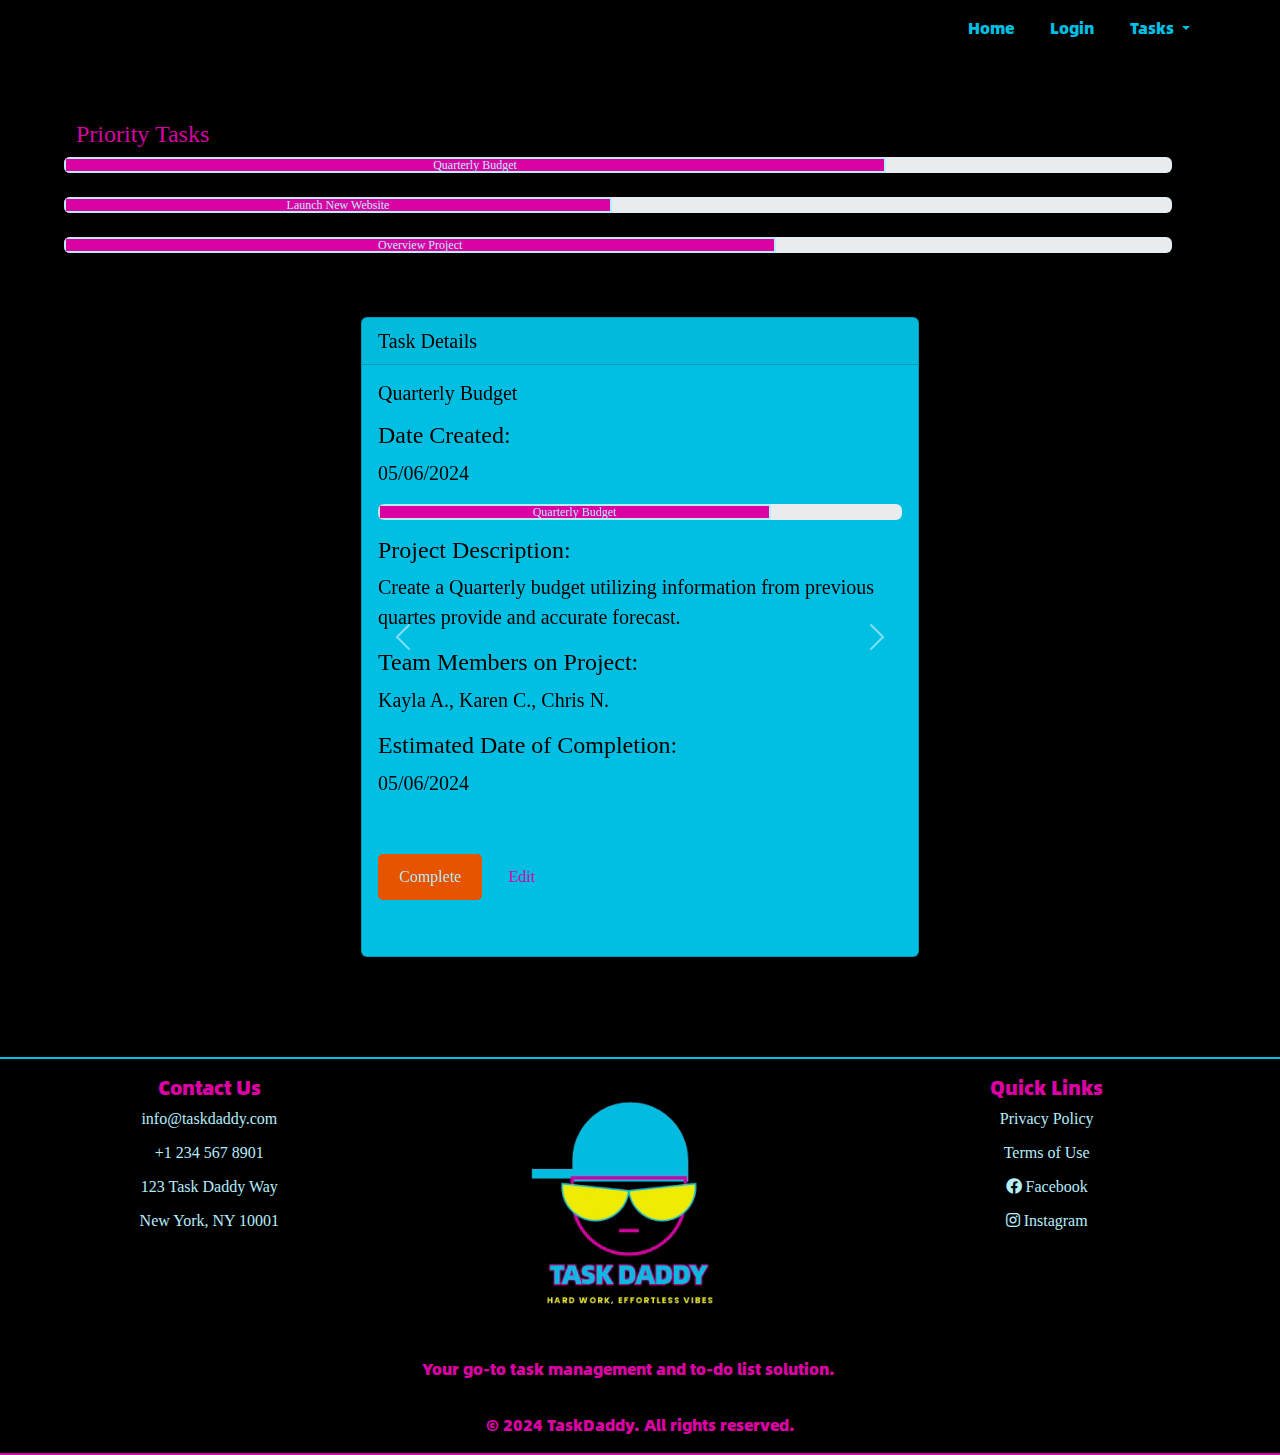
==== task_details.html @ 677db21f "first commit" ====
<!DOCTYPE html>
<html lang="en">
<head>
<meta charset="UTF-8">
<meta name="viewport" content="width=device-width, initial-scale=1.0">
<meta http-equiv="X-UA-Compatible" content="ie=edge">
<meta name="task-details" content="Task Details"/>
<link rel="shortcut icon" href="./static/images/large_taskdaddy.png" type="image/x-icon">
<link rel="stylesheet" href="https://cdnjs.cloudflare.com/ajax/libs/twitter-bootstrap/5.1.0/css/bootstrap.min.css">
<link rel="stylesheet" href="https://cdnjs.cloudflare.com/ajax/libs/font-awesome/5.15.4/css/all.min.css">
<link rel="stylesheet" href="./static/task-details-styles.css">
<script src="https://coolors.co/palette-widget/widget.js"></script>
<script data-id="08240210496800466">new CoolorsPaletteWidget("08240210496800466", ["000000","f10101","0135ce","00bfe3","23007d","f0ec02","4f0142","e65400","db02a3","b6edfa","ffffff"]); </script>
<title>Task Details</title>


</head>
<body>

    <header>
        <nav class="navbar navbar-expand-lg navbar-dark">
            <div class="container">
                <a class="navbar-brand" href="#">
                </a>
                <button
                    class="navbar-toggler"
                    type="button"
                    data-bs-toggle="collapse"
                    data-bs-target="#navbarSupportedContent"
                    aria-controls="navbarSupportedContent"
                    aria-expanded="false"
                    aria-label="Toggle navigation"
                >
                    <span class="navbar-toggler-icon"></span>
                </button>
                <div class="collapse navbar-collapse" id="navbarSupportedContent">
                    <ul class="navbar-nav ms-auto">
                        <li class="nav-item"><a class="nav-link" id="nav1" href="index.html">Home</a></li>
                        <li class="nav-item"><a class="nav-link" href="#" id="login" data-bs-toggle="modal" data-bs-target="#loginModal">Login</a></li>
                        <li class="nav-item dropdown">
                            <a class="nav-link dropdown-toggle" href="#" id="navbarDropdown" role="button">
                                Tasks
                            </a>
                            <ul class="dropdown-options" aria-labelledby="navbarDropdown">
                                <li><a class="dropdown-item" href="task_dashboard.html">Dashboard</a></li>
                                <li><a class="dropdown-item" href="task_create.html">Create</a></li>
                                <li><a class="dropdown-item" href="task_details.html">Details</a></li>
                            </ul>
                        </li>
                    </ul>
                </div>
            </div>
        </nav>
    </header>


        <!-- Login Modal -->
        <div class="modal fade" id="loginModal" tabindex="-1" aria-labelledby="loginModalLabel" aria-hidden="true">
            <div class="modal-dialog">
                <div class="modal-content">
                    <div class="modal-header">
                        <h5 class="modal-title" id="loginModalLabel">Login</h5>
                        <button type="button" class="btn-close" data-bs-dismiss="modal" aria-label="Close"></button>
                    </div>
                    <div class="modal-body">
                        <form>
                            <div class="mb-3">
                                <label for="email" class="form-label">Email address</label>
                                <input type="email" class="form-control" id="email" pattern="[\w]+@[\w]+[.][a-z]{2,3}" placeholder="name@example.com">
                            </div>
                            <div class="mb-3">
                                <label for="password" class="form-label">Password</label>
                                <input type="password" class="form-control" id="password" placeholder="Password">
                            </div>
                            <div class="mb-3 form-check">
                                <input type="checkbox" class="form-check-input" id="rememberMe">
                                <label class="form-check-label" for="rememberMe">Remember me</label>
                            </div>
                            <button type="submit" class="btn btn-primary">Login</button>
                            <div class="mt-3">
                                <p>Not a member? <a href="registration.html">Sign up here</a></p>
                            </div>
                        </form>
                    </div>
                </div>
            </div>
        </div>
        <!-- Priority Task Progress -->
        <section class="container-fluid "></section>
        <div class="container row col-12 rounded p-3 m-5" id="priority">
            <h4 class="ptasks">Priority Tasks</h4>
            <div class="progress ps-0" role="progressbar" aria-label="Quarterly Budget" aria-valuenow="88" aria-valuemin="0" aria-valuemax="100">
                <div class="progress-bar first" style="width: 75%">Quarterly Budget</div>
            </div>
            <div class="progress ps-0 my-4" role="progressbar" aria-label="Launch New Website" aria-valuenow="50" aria-valuemin="0" aria-valuemax="100">
                <div class="progress-bar second" style="width: 50%">Launch New Website</div>
            </div>
            <div class="progress ps-0" role="progressbar" aria-label="Project 1" aria-valuenow="65" aria-valuemin="0" aria-valuemax="100">
                <div class="progress-bar third" style="width: 65%">Overview Project</div>
            </div>
        </div>
        </section>
        
        <!-- Carousel of tasks, each card should be editable -->
        <section class="container d-flex justify-content-center mb-5">
        <div id="carouselExample" class="carousel slide col-6">
            <div class="carousel-inner">
                <div class="carousel-item active">
                <div class="card border-rounded cback">
                    <div class="card-header">
                        Task Details
                    </div>
                    <div class="card-body">
                        <h5 class="card-title">Quarterly Budget</h5>
                        <p class="card-text">
                        <p><h4>Date Created:</h4> 05/06/2024</p>
                        <p><div class="progress ps-0" role="progressbar" aria-label="Quarterly Budget" aria-valuenow="88" aria-valuemin="0" aria-valuemax="100">
                            <div class="progress-bar first" style="width: 75%">Quarterly Budget</div>
                            </div></p>
                        <p><h4>Project Description:</h4>Create a Quarterly budget utilizing information from previous quartes provide and accurate forecast.</p>
                        <p><h4>Team Members on Project:</h4>Kayla A., Karen C., Chris N.</p>
                        <p><h4>Estimated Date of Completion:</h4> 05/06/2024</p>
                        </p>
                        <div class="col-md-8">
                        <a href="./task_dashboard.html"><button type="button submit" class="btn btnc">Complete</button></a>
                        <a href="#"><button type="button" class="btn btne">Edit</button></a>
                        </div>
                    </div>
                    </div>
                </div>
                <div class="carousel-item">
                <div class="card border-rounded cback">
                    <div class="card-header">
                        Task Details
                    </div>
                    <div class="card-body">
                        <h5 class="card-title">Quarterly Budget</h5>
                        <p class="card-text">
                            <p><h4>Date Created:</h4> 05/06/2024</p>
                            <p><div class="progress ps-0" role="progressbar" aria-label="Quarterly Budget" aria-valuenow="88" aria-valuemin="0" aria-valuemax="100">
                                <div class="progress-bar first" style="width: 75%">Quarterly Budget</div>
                            </div></p>
                            <p><h4>Project Description:</h4>Create a Quarterly budget utilizing information from previous quartes provide and accurate forecast.</p>
                        <p><h4>Team Members on Project:</h4>Kayla A., Karen C., Chris N.</p>
                        <p><h4>Estimated Date of Completion:</h4> 05/06/2024</p>
                        </p>
                        <div class="col-md-8">
                        <a href="./task_dashboard.html"><button type="button submit" class="btn btnc">Complete</button></a>
                        <a href="#"><button type="button" class="btn btne">Edit</button></a>
                        </div>
                    </div>
                    </div>
                </div>
                <div class="carousel-item">
                <div class="card border-rounded cback">
                    <div class="card-header">
                        Task Details
                    </div>
                    <div class="card-body">
                        <h5 class="card-title">Quarterly Budget</h5>
                        <p class="card-text">
                            <p><h4>Date Created:</h4> 05/06/2024</p>
                            <p><div class="progress ps-0" role="progressbar" aria-label="Quarterly Budget" aria-valuenow="88" aria-valuemin="0" aria-valuemax="100">
                                <div class="progress-bar first" style="width: 75%">Quarterly Budget</div>
                            </div></p>
                            <p><h4>Project Description:</h4>Create a Quarterly budget utilizing information from previous quartes provide and accurate forecast.</p>
                        <p><h4>Team Members on Project:</h4>Kayla A., Karen C., Chris N.</p>
                        <p><h4>Estimated Date of Completion:</h4> 05/06/2024</p>
                        </p>
                        <div class="col-md-8">
                        <a href="./task_dashboard.html"><button type="button submit" class="btn btnc">Complete</button></a>
                        <a href="#"><button type="button" class="btn btne">Edit</button></a>
                        </div>
                    </div>
                    </div>
                </div>
                <div class="carousel-item">
                <div class="card border-rounded cback">
                    <div class="card-header">
                        Task Details
                    </div>
                    <div class="card-body">
                        <h5 class="card-title">Quarterly Budget</h5>
                        <p class="card-text">
                            <p><h4>Date Created:</h4> 05/06/2024</p>
                            <p><div class="progress ps-0" role="progressbar" aria-label="Quarterly Budget" aria-valuenow="88" aria-valuemin="0" aria-valuemax="100">
                                <div class="progress-bar first" style="width: 75%">Quarterly Budget</div>
                            </div></p>
                            <p><h4>Project Description:</h4>Create a Quarterly budget utilizing information from previous quartes provide and accurate forecast.</p>
                            <p><h4>Team Members on Project:</h4>Kayla A., Karen C., Chris N.</p>
                            <p><h4>Estimated Date of Completion:</h4> 05/06/2024</p>
                            </p>
                            <div class="col-md-8">
                            <a href="./task_dashboard.html"><button type="button submit" class="btn btnc">Complete</button></a>
                            <a href="#"><button type="button" class="btn btne">Edit</button></a>
                            </div>
                        </div>
                        </div>
                    </div>
                    <div class="carousel-item">
                        <div class="card border-rounded cback">
                            <div class="card-header">
                            Task Details
                            </div>
                            <div class="card-body">
                                <h5 class="card-title">Quarterly Budget</h5>
                                <p class="card-text">
                                <p><h4>Date Created:</h4> 05/06/2024</p>
                                <p><div class="progress ps-0" role="progressbar" aria-label="Quarterly Budget" aria-valuenow="88" aria-valuemin="0" aria-valuemax="100">
                                    <div class="progress-bar first" style="width: 75%">Quarterly Budget</div>
                                    </div></p>
                                    <p><h4>Project Description:</h4>Create a Quarterly budget utilizing information from previous quartes provide and accurate forecast.</p>
                                    <p><h4>Team Members on Project:</h4>Kayla A., Karen C., Chris N.</p>
                                    <p><h4>Estimated Date of Completion:</h4> 05/06/2024</p>
                                </p>
                                <div class="col-md-8">
                                    <a href="./task_dashboard.html"><button type="button submit" class="btn btnc">Complete</button></a>
                                    <a href="#"><button type="button" class="btn btne">Edit</button></a>
                                </div>
                                </div>
                            </div>
                        </div>
                    <div class="carousel-item">
                        <div class="card border-rounded cback">
                            <div class="card-header">
                            Task Details
                            </div>
                            <div class="card-body">
                                <h5 class="card-title">Quarterly Budget</h5>
                                <p class="card-text">
                                <p><h4>Date Created:</h4> 05/06/2024</p>
                                <p><div class="progress ps-0" role="progressbar" aria-label="Quarterly Budget" aria-valuenow="88" aria-valuemin="0" aria-valuemax="100">
                                    <div class="progress-bar first" style="width: 75%">Quarterly Budget</div>
                                    </div></p>
                                    <p><h4>Project Description:</h4>Create a Quarterly budget utilizing information from previous quartes provide and accurate forecast.</p>
                                    <p><h4>Team Members on Project:</h4>Kayla A., Karen C., Chris N.</p>
                                    <p><h4>Estimated Date of Completion:</h4> 05/06/2024</p>
                                </p>
                                <div class="col-md-8">
                                    <a href="./task_dashboard.html"><button type="button submit" class="btn btnc">Complete</button></a>
                                    <a href="#"><button type="button" class="btn btne">Edit</button></a>
                                </div>
                                </div>
                            </div>
                        </div>
                    <div class="carousel-item">
                        <div class="card border-rounded cback">
                            <div class="card-header">
                            Task Details
                            </div>
                            <div class="card-body">
                                <h5 class="card-title">Quarterly Budget</h5>
                                <p class="card-text">
                                <p><h4>Date Created:</h4> 05/06/2024</p>
                                <p><div class="progress ps-0" role="progressbar" aria-label="Quarterly Budget" aria-valuenow="88" aria-valuemin="0" aria-valuemax="100">
                                    <div class="progress-bar first" style="width: 75%">Quarterly Budget</div>
                                    </div></p>
                                    <p><h4>Project Description:</h4>Create a Quarterly budget utilizing information from previous quartes provide and accurate forecast.</p>
                                    <p><h4>Team Members on Project:</h4>Kayla A., Karen C., Chris N.</p>
                                    <p><h4>Estimated Date of Completion:</h4> 05/06/2024</p>
                                </p>
                                <div class="col-md-8">
                                    <a href="./task_dashboard.html"><button type="button submit" class="btn btnc">Complete</button></a>
                                    <a href="#"><button type="button" class="btn btne">Edit</button></a>
                                </div>
                                </div>
                            </div>
                        </div>
                    <button class="carousel-control-prev" type="button" data-bs-target="#carouselExample" data-bs-slide="prev">
                    <span class="carousel-control-prev-icon" aria-hidden="true"></span>
                    <span class="visually-hidden">Previous</span>
                    </button>
                    <button class="carousel-control-next" type="button" data-bs-target="#carouselExample" data-bs-slide="next">
                    <span class="carousel-control-next-icon" aria-hidden="true"></span>
                    <span class="visually-hidden">Next</span>
                    </button>
                </div>
                </section>

        <!-- Footer -->
        <footer class="footer">
            <div class="container-fluid footer">
                <div class="row justify-content-between">
                    <div class="col-md-4 mt-3">
                        <h5 class=>Contact Us</h5>
                        <ul class="list-unstyled">
                            <li><a href="mailto:info@taskdaddy.com" class="accent-text">info@taskdaddy.com</a></li>
                            <li><a href="tel:+1234567890" class="accent-text">+1 234 567 8901</a></li>
                            <li><a href="#" class="accent-text">123 Task Daddy Way</a></li>
                            <li><a href="#" class="accent-text">New York, NY 10001</a></li>
                        </ul>
                    </div>
                    <div class="col-md-4 my-3">
                        <img src="./static/images/task_daddy_logo-transparent.gif" alt="Footer Image" class="img-fluid">
                    </div>
                    <div class="col-md-4 mt-3 justify-content-end">
                        <h5 class=>Quick Links</h5>
                        <ul class="list-unstyled">
                            <li><a href="privacy_policy.html" class="accent-text">Privacy Policy</a></li>
                            <li><a href="terms_of_use.html" class="accent-text">Terms of Use</a></li>
                            <li><a href="#"><i class="fab fa-facebook"></i> Facebook</a></li>
                            <li><a href="#"><i class="fab fa-instagram"></i> Instagram</a></li>
                        </ul>
                    </div>
                </div>
                <div class="row mt-3">
                    <div class="col-12 text-center">
                        <p class="accent">Your go-to task management and to-do list solution.</p>
                    </div>
                </div>
            </div>
            <div class="text-center p-3" id="copy-banner">
                &copy; 2024 TaskDaddy. All rights reserved.
            </div>
    </footer>
    <script src="https://cdnjs.cloudflare.com/ajax/libs/popper.js/2.9.2/umd/popper.min.js"></script>
    <script src="https://cdnjs.cloudflare.com/ajax/libs/twitter-bootstrap/5.1.0/js/bootstrap.min.js"></script>
</body>
</html>
---- static/task-details-styles.css ----
/* styling how the dropdown options look */
.dropdown-options {
    display: none;
    position: absolute;
    /* background-color:#536579; */
    min-width: 160px;
    z-index: 1;
    text-align: left;
    padding: 10px;
    box-shadow: 0 8px 16px #00bfe3;
}

/* setting the shape of the drop down options */
.dropdown:hover .dropdown-options {
    display: block;
    list-style-type:none;
}

.dropdown-options .dropdown-item {
    color:#f0ec02;
    padding: 8px 16px;
    text-decoration: none;
    display: block;
}

.dropdown-options .dropdown-item:hover {
    background-color: #db02a3;
}

/* Navbar custom styling */
.navbar-nav .nav-item {
    margin-left: 20px;
}

.navbar-toggler {
    background-color:#00bfe3;
}

#nav1, #navbarDropdown {
    color:#00bfe3;
}

/* Modal styling */
.modal-content {
    background-color: #000000; /* Black background */
    color: #00bfe3;
    box-shadow: 0 8px 16px #00bfe3;
    border: none;
}

.btn-close{
    color: #b6edfa;
    background-color: #b6edfa;
}

.modal-header {
    border-bottom: none;
}

.modal-title {
    color: #db02a3; /* Title color */
    text-align: center;
    width: 100%;
}

.modal-body {
    padding: 2rem;
}

.form-label {
    color: #00bfe3;
}

.form-control {
    background-color: #222222; /* Darker input background */
    color: #b6edfa; /* Input text color */
    border: 1px solid #444444; /* Input border color */
}

.form-check-label {
    color: #b6edfa; 
}

#rememberMe{
    background-color: #000000;
    border: 1px solid #e65400;
}

.btn-primary {

    border: none;
    width: 100%; /* Full-width button */
    margin-top: 1rem;
}

.modal-footer {
    border-top: none;
    justify-content: center;
}

.modal-body p a {
    color: #e65400; /* Hyperlink text color */
    text-decoration: none;
}

.modal-body p a:hover {
    color: #f0ec02; /* Hyperlink hover color */
}

.modal-dialog {
    max-width: 400px; /* Adjust width if necessary */
    margin: 1.75rem auto;
}
/* END OF MODAL STYLING */

body {
    background-color:#000000;
    font-family: 'AlibabaSans', 'sans-serif';
}

@font-face {
    font-family: 'AlibabaSans';
    src: url('./alibaba-sans/') format('woff2'),
        url('./alibaba-sans/AlibabaSans-Black.ttf') format('woff');
    font-weight: normal;
    font-style: normal;
}

footer {
    background-color: #000000;
    color:#db02a3; 
    border-top: 2px solid #00bfe3;
    border-bottom: 2px solid #db02a3;
    padding: 0px 0;
    margin-top: 100px;
}

.footer img {
    max-width: 60%;
    height: auto;
}

.footer .container {
    display: flex;
    flex-direction: column;
    align-items: center;
}

.footer .row {
    width: 100%;
}

.footer .row .col-md-4 {
    text-align: center;
}

.footer ul {
    padding: 0;
    list-style: none;
}

.footer ul li {
    margin-block-end: 10px;
    font-family: AlibabaSans-Light;
}

.footer ul li a:hover {
    color:#f0ec02!important;
}

.footer a {
    text-decoration: none; 
    color:#b6edfa; 
}

#login {
    color: #00bfe3;
}

.btn {
    background-color: #e65400;
    color:#b6edfa;
    margin: 40px auto; 
    padding: 10px 20px; 
    text-decoration: none;
    border-radius: 5px;
}

.btn:hover {
    background-color: #b6edfa;
    color: #e65400;
}

.card {
    background-color: #000000;
    color: #b6edfa;
    font-family: AlibabaSans-Light;
    font-size: 20px;
}

/* ----- What colors work for text on black background from WebAIM -------
-- black: #000000 (background)
-- red: #f10101 (works on black background)
-- bright blue: #0135ce (doesn't work on black background)
-- baby blue: #00bfe3 (works GREAT on black background)
-- purple: #23007d (doesn't work on black background)
-- yellow: #f0ec02 (works GREAT on black background)
-- magenta: #4f0142 (doesn't work on black background)
-- orange: #e65400 (works on black background)
-- pink: #db02a3 (works on black background)
-- light blue: #b6edfa (works GREAT on black background)
-- white: ffffff (works GREAT on black background)
 */

.tbar {
    background-color: #23007d;
}

.ptasks {
    color: #db02a3 ;
    font-family: AlibabaSans-Light;
}

.first {
    background-color:#db02a3;
    border: 2px solid;
    color:#b6edfa;
    font-family: AlibabaSans-Light;
}
.second {
    background-color:#db02a3;
    border: 2px solid;
    color:#b6edfa;
    font-family: AlibabaSans-Light;
}

.third {
    background-color:#db02a3;
    border: 2px solid;
    color:#b6edfa;
    font-family: AlibabaSans-Light;
}

.taskmenu {
    background-color: #00bfe3;
    color:#000000 ; 
    
}

.cback{
    background-color: #00bfe3;
    color: #000000;
    font-family: AlibabaSans-Light;
}

.btnc{
    
    background-color: #e65400 ;
    color: #b6edfa;
}
.btnc:hover {
    background-color: #b6edfa;
    color: #e65400;
}

.btne {
    background-color: #00bfe3 ;
    color: #db02a3;
}

.btne:hover {
    background-color: #db02a3;
    color: #00bfe3;    
}
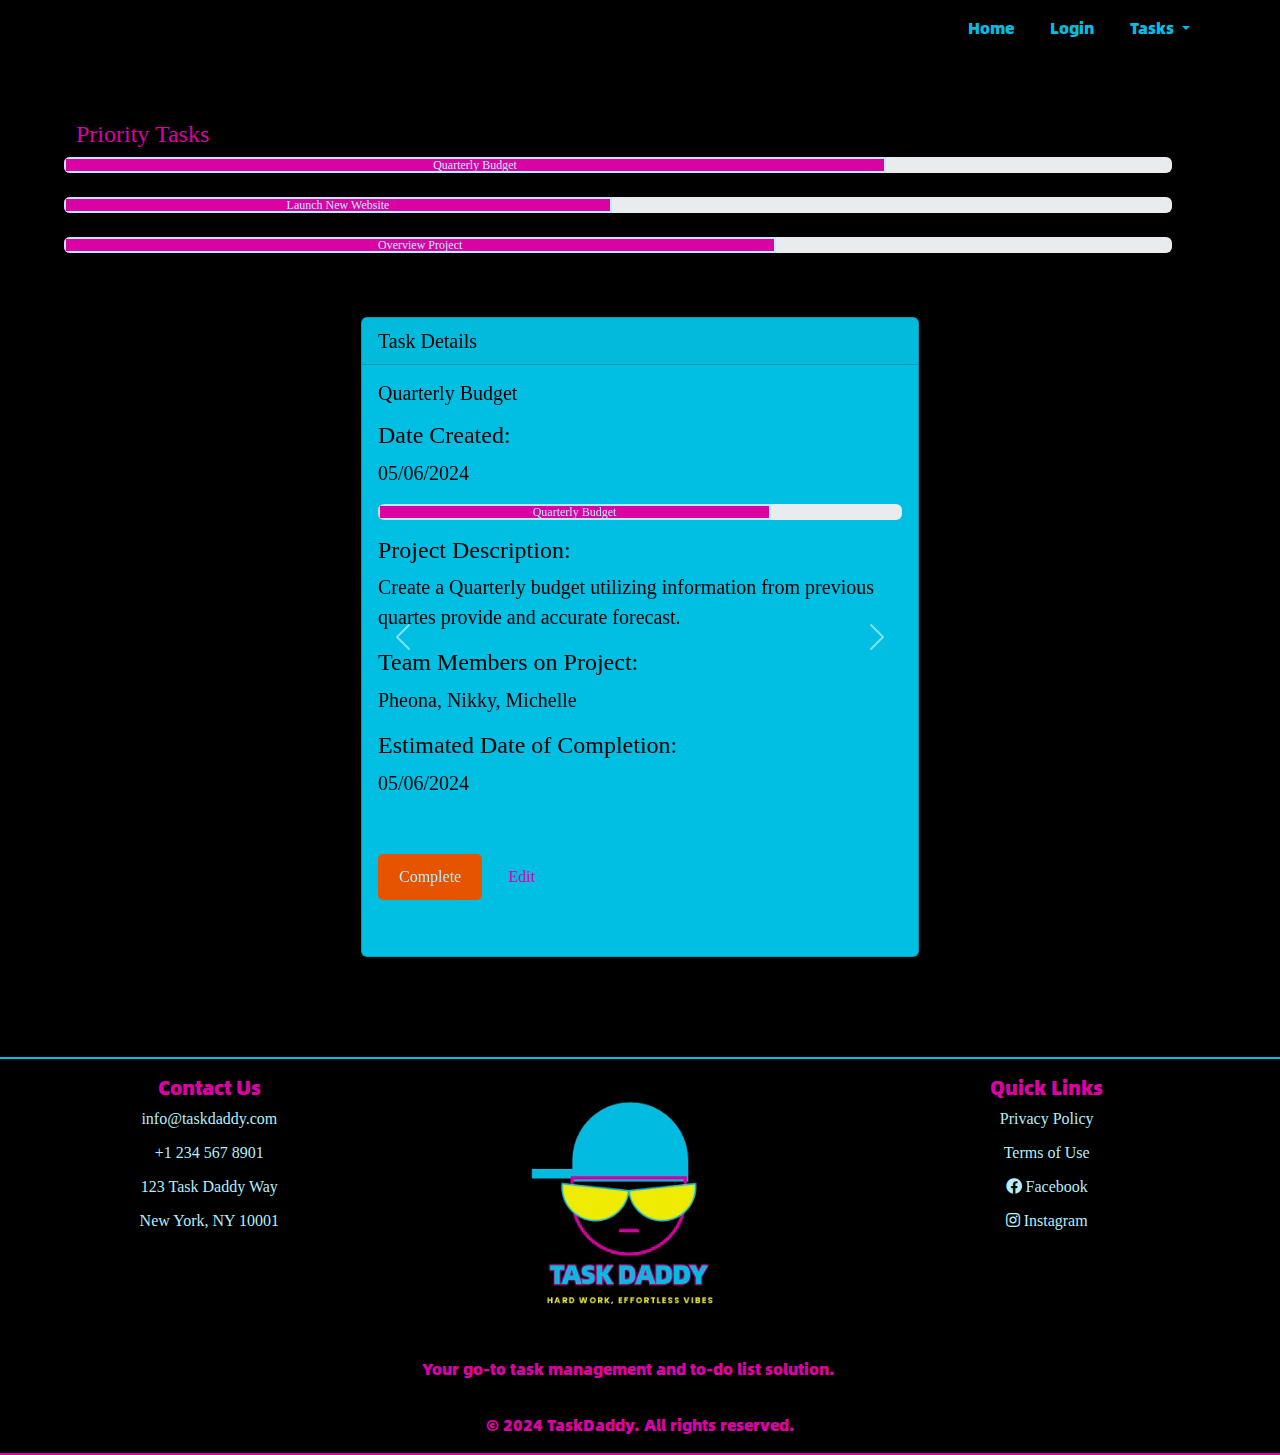
==== commit 7eaa626e: "second commit" ====
--- a/task_details.html
+++ b/task_details.html
@@ -118,7 +118,7 @@
                             <div class="progress-bar first" style="width: 75%">Quarterly Budget</div>
                             </div></p>
                         <p><h4>Project Description:</h4>Create a Quarterly budget utilizing information from previous quartes provide and accurate forecast.</p>
-                        <p><h4>Team Members on Project:</h4>Kayla A., Karen C., Chris N.</p>
+                        <p><h4>Team Members on Project:</h4>Pheona, Nikky, Michelle</p>
                         <p><h4>Estimated Date of Completion:</h4> 05/06/2024</p>
                         </p>
                         <div class="col-md-8">
